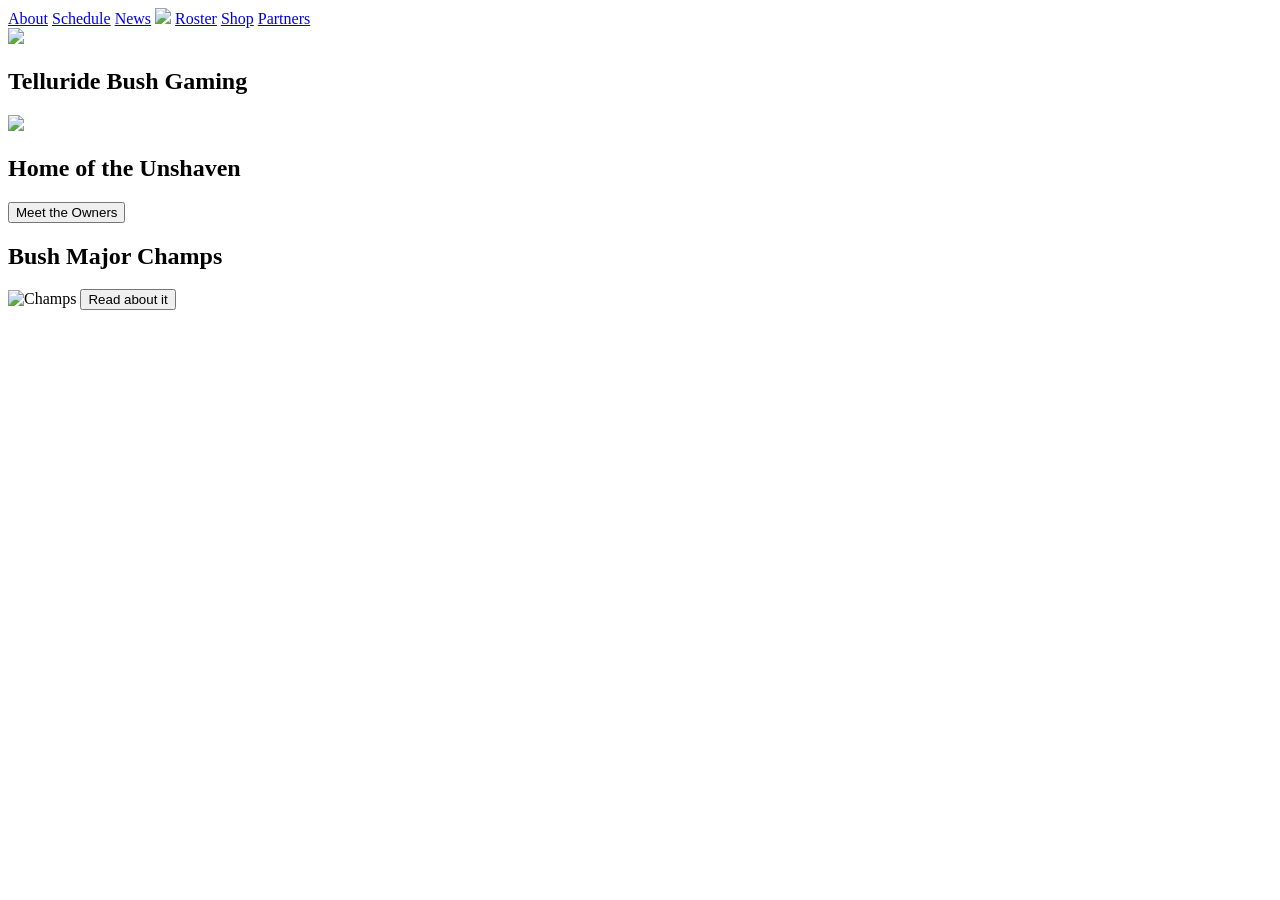
==== index.html @ fbce2164 "Add files via upload" ====
<!DOCTYPE html>
<html lang="en">
    <head>
        <meta charset="UTF-8">
        <meta name="viewport" content="width=device-width, initial-scale=1.0">
        <title>Telluride Bush Gaming</title>
        <link rel="stylesheet" href="styles/style.css">
    </head>
    <body>
    
        <header>

            <nav class="navbar">
        
                <a href="#">About</a>
                <a href="#">Schedule</a>
                <a href="#">News</a>
                <a href="index.html" target="_self"><img src="Pictures/Bush Logo-White.png" class="logo"></a>
                <a href="#">Roster</a>
                <a href="https://store.barstoolsports.com/collections/bush-gaming" target="_blank" rel="noopener noreferrer">Shop</a>
                <a href="#">Partners</a>
        
            </nav>
        
        </header>
        
        
        <section class="hero">
            <div class="hero-content">
            <div class="hero-title">
                <img src="Pictures/Barstool Logo.png" class="hero-logo">
                <h1>Telluride Bush Gaming</h1>
                <img src="Pictures/Barstool Logo.png" class="hero-logo">
            </div>
                <h2>Home of the Unshaven</h2>
                <a href="MeetTheOwners.html"><button>Meet the Owners</button></a>
            </div>
        </section>

        <section class="feature">
            <div class="feature-left">
                <h2>Bush Major Champs</h2>
            </div>
            <div class="feature-right">
                <img src="Pictures/Stage4Champs.jpeg" alt="Champs">
                <button class="feature-btn">Read about it</button>
            </div>
        </section>    
    
    </body>
    </html>
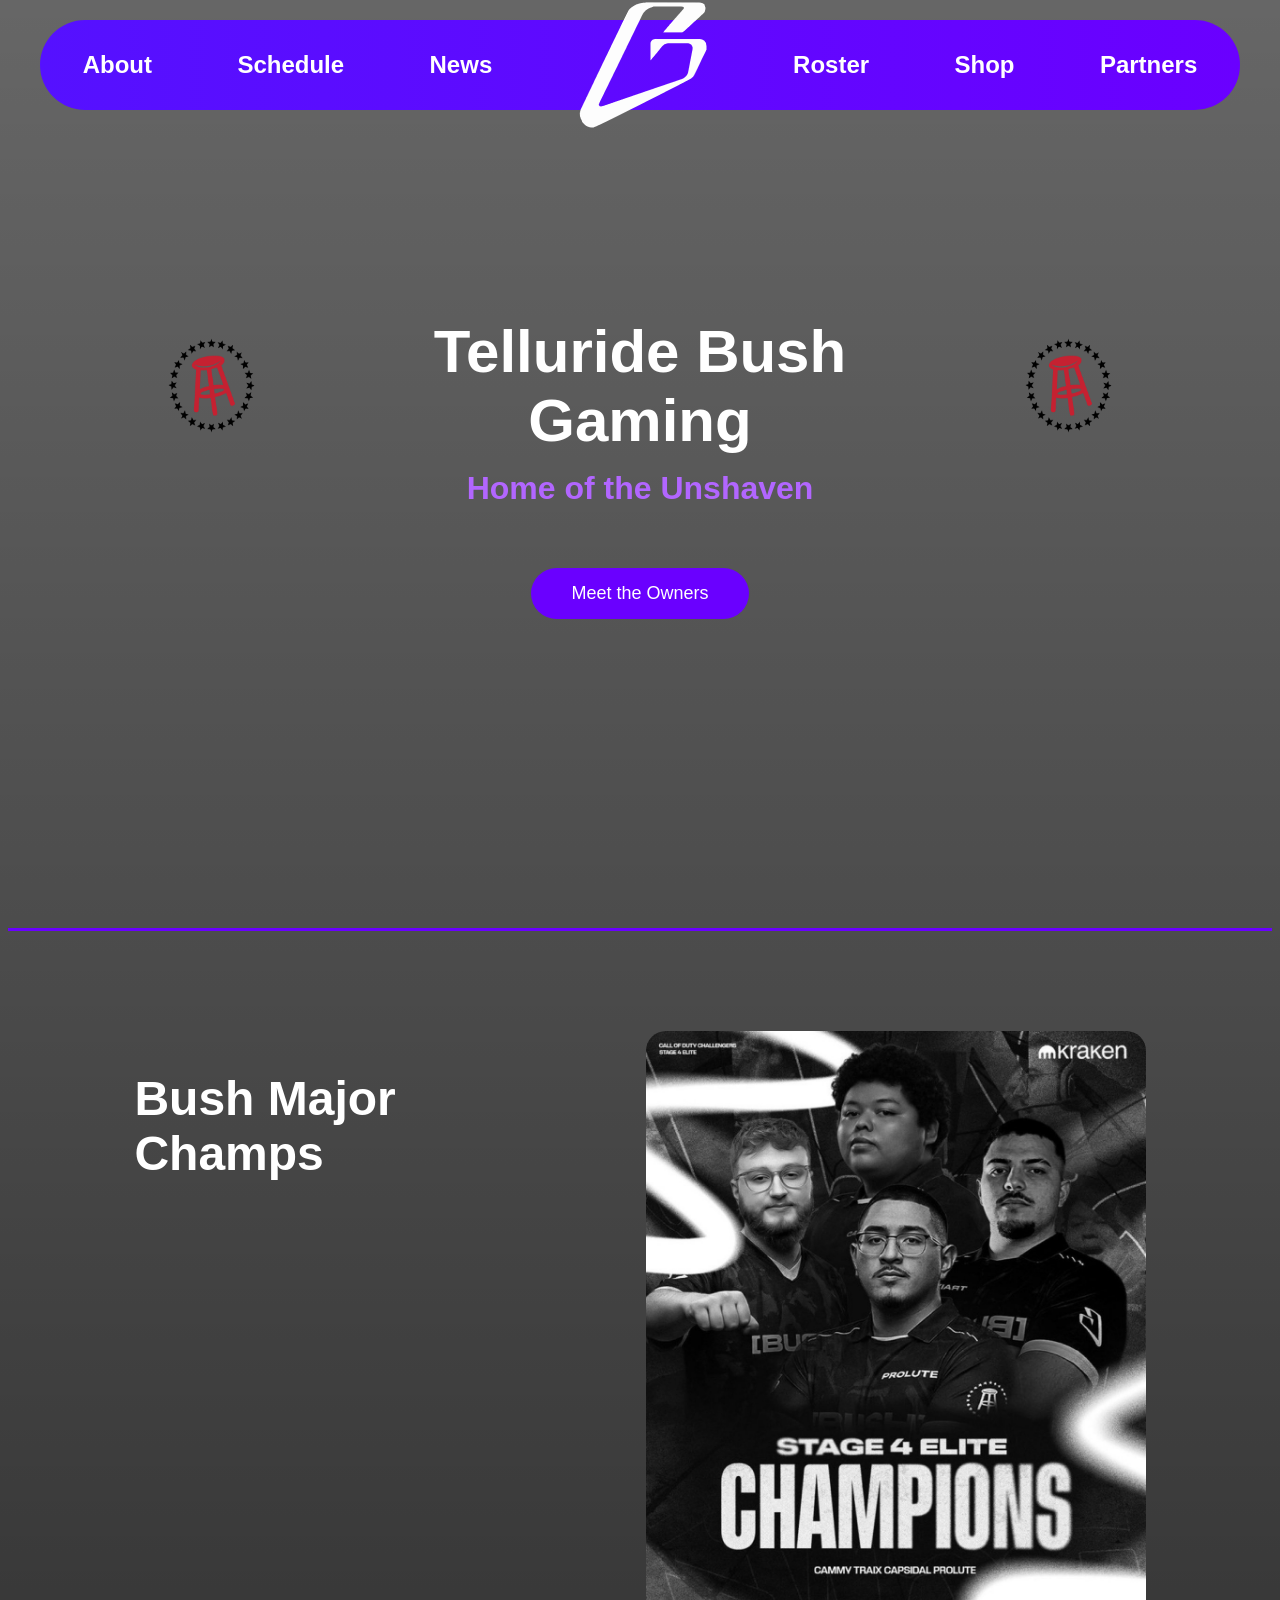
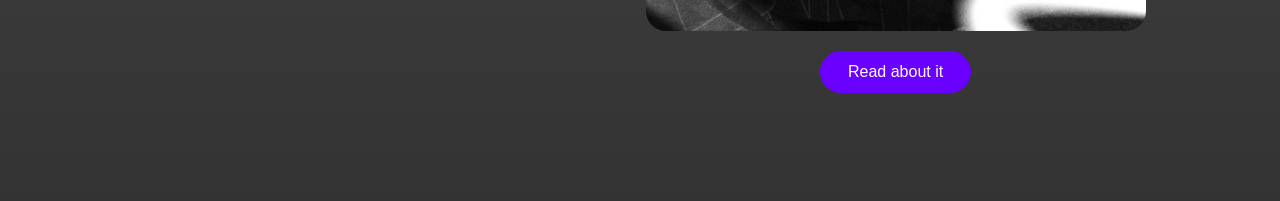
==== commit e9bb16f1: "Update image paths in index.html" ====
--- a/index.html
+++ b/index.html
@@ -4,7 +4,7 @@
         <meta charset="UTF-8">
         <meta name="viewport" content="width=device-width, initial-scale=1.0">
         <title>Telluride Bush Gaming</title>
-        <link rel="stylesheet" href="styles/style.css">
+        <link rel="stylesheet" href="style.css">
     </head>
     <body>
     
@@ -15,7 +15,7 @@
                 <a href="#">About</a>
                 <a href="#">Schedule</a>
                 <a href="#">News</a>
-                <a href="index.html" target="_self"><img src="Pictures/Bush Logo-White.png" class="logo"></a>
+                <a href="index.html" target="_self"><img src="Bush Logo-White.png" class="logo"></a>
                 <a href="#">Roster</a>
                 <a href="https://store.barstoolsports.com/collections/bush-gaming" target="_blank" rel="noopener noreferrer">Shop</a>
                 <a href="#">Partners</a>
@@ -28,9 +28,9 @@
         <section class="hero">
             <div class="hero-content">
             <div class="hero-title">
-                <img src="Pictures/Barstool Logo.png" class="hero-logo">
+                <img src="Barstool Logo.png" class="hero-logo">
                 <h1>Telluride Bush Gaming</h1>
-                <img src="Pictures/Barstool Logo.png" class="hero-logo">
+                <img src="Barstool Logo.png" class="hero-logo">
             </div>
                 <h2>Home of the Unshaven</h2>
                 <a href="MeetTheOwners.html"><button>Meet the Owners</button></a>
@@ -42,10 +42,10 @@
                 <h2>Bush Major Champs</h2>
             </div>
             <div class="feature-right">
-                <img src="Pictures/Stage4Champs.jpeg" alt="Champs">
+                <img src="Stage4Champs.jpeg" alt="Champs">
                 <button class="feature-btn">Read about it</button>
             </div>
         </section>    
     
     </body>
-    </html>+    </html>
--- a/style.css
+++ b/style.css
@@ -0,0 +1,220 @@
+
+body{
+
+    font-family:Arial,sans-serif;
+    background: linear-gradient(
+        rgba(0,0,0,.6),
+        rgba(0,0,0,.8)
+    );
+    color:white;
+}
+section{
+    padding: 10px 10%;
+    position: relative;
+}
+section:not(:last-child){
+    border-bottom: 3px solid #6a00ff;
+}
+.hero{
+    height:100vh;
+    background-size:cover;
+    background-position:center;
+    display:flex;
+    justify-content:center;
+    align-items: center;
+    position: relative;
+}
+.hero-content {
+    display: flex;
+    flex-direction: column;
+    align-items: center;
+    text-align: center;
+    position: relative;
+    z-index: 2;
+}
+
+.hero-title {
+    display: flex;
+    align-items: center;
+    justify-content: center;
+    gap: 30px;
+}
+.hero h1{
+    font-size:60px;
+    font-weight:800;
+    margin:0;
+}
+
+.hero-logo{
+    width:155px;
+    height: 95px;
+}
+.hero h2{
+    margin-top:15px;
+    color:#b266ff;
+    font-size:32px;
+}
+.hero button{
+    margin-top:35px;
+    padding:15px 40px;
+    border:none;
+    border-radius:50px;
+    background:#6a00ff;
+    color:white;
+    font-size:18px;
+    cursor:pointer;
+    transition: 0.3s;
+}
+.feature{
+    display:flex;
+    align-items:flex-start;
+    justify-content:space-between;
+    padding:100px 10%;
+    gap:60px;
+}
+.feature-left{
+    flex:1;
+    display: flex;
+    flex-direction: column;
+    align-items: flex-start;
+    gap: 10px;
+}
+.feature-left h2{
+    font-size:48px;
+    font-weight:800;
+}
+.feature-right{
+    flex:1;
+    display:flex;
+    flex-direction:column;
+    align-items:center;
+    gap:20px;
+}
+.feature-right img{
+    width:500px;
+    height: 600px;
+    border-radius:20px;
+}
+.feature-btn{
+    padding:12px 28px;
+    border:none;
+    border-radius:30px;
+    background:#6a00ff;
+    color:white;
+    font-size:16px;
+    cursor:pointer;
+    transition:0.3s ease;
+}
+.feature-btn:hover{
+    background:#5511ff;
+}
+.navbar{
+    position:fixed;
+    top:20px;
+    left:50%;
+    transform:translateX(-50%);
+    width:95%;
+    max-width:1200px;
+    height:90px;
+    border-radius:50px;
+    background:linear-gradient(
+        to right,
+        #5511ff,
+        #6a00ff
+    );
+    display:flex;
+    justify-content:space-around;
+    align-items:center;
+    z-index: 1000;
+}
+.navbar a img{
+    display:block;
+}
+.navbar a{
+    color:white;
+    display: inline-block;
+    text-decoration:none;
+    font-size:24px;
+    font-weight:700;
+}
+.logo{
+    width:130px;
+}
+.owners{
+    padding:120px 10%;
+    text-align:center;
+}
+.owners-grid{
+    display:grid;
+    grid-template-columns: repeat(auto-fit, minmax(220px, 1fr));
+    gap:30px;
+    margin-top:50px;
+}
+.owner-card{
+    background:#111;
+    padding:20px;
+    border-radius:20px;
+    cursor:pointer;
+    transition:0.3s ease;
+}
+.owner-card:hover{
+    transform:translateY(-5px);
+}
+.owner-card img{
+    width:100%;
+    height:250px;
+    object-fit:cover;
+    border-radius:15px;
+}
+.owner-card h3{
+    margin-top:15px;
+}
+.owner-card p{
+    color:#aaa;
+}
+.owners-header{
+    margin-top: 20px;
+    text-align:center;
+    padding:140px 10% 0px;
+}
+.owners-header h1{
+    font-size:56px;
+    font-weight:800;
+}
+.modal{
+    display:none;
+    position:fixed;
+    top:0;
+    left:0;
+    width:100%;
+    height:100%;
+    background:rgba(0,0,0,0.8);
+    justify-content:center;
+    align-items:center;
+    z-index: 2000;
+}
+.modal-content{
+    background:#111;
+    padding:30px;
+    border-radius:20px;
+    max-width:500px;
+    width:90%;
+    max-height:90vh;
+    overflow-y:auto;
+    text-align:center;
+    position:relative;
+}
+body.modal-open{
+    overflow:hidden;
+}
+.modal-content img{
+    width:100%;
+    border-radius:15px;
+}
+.close{
+    position:absolute;
+    top:10px;
+    right:15px;
+    font-size:30px;
+    cursor:pointer;
+}
